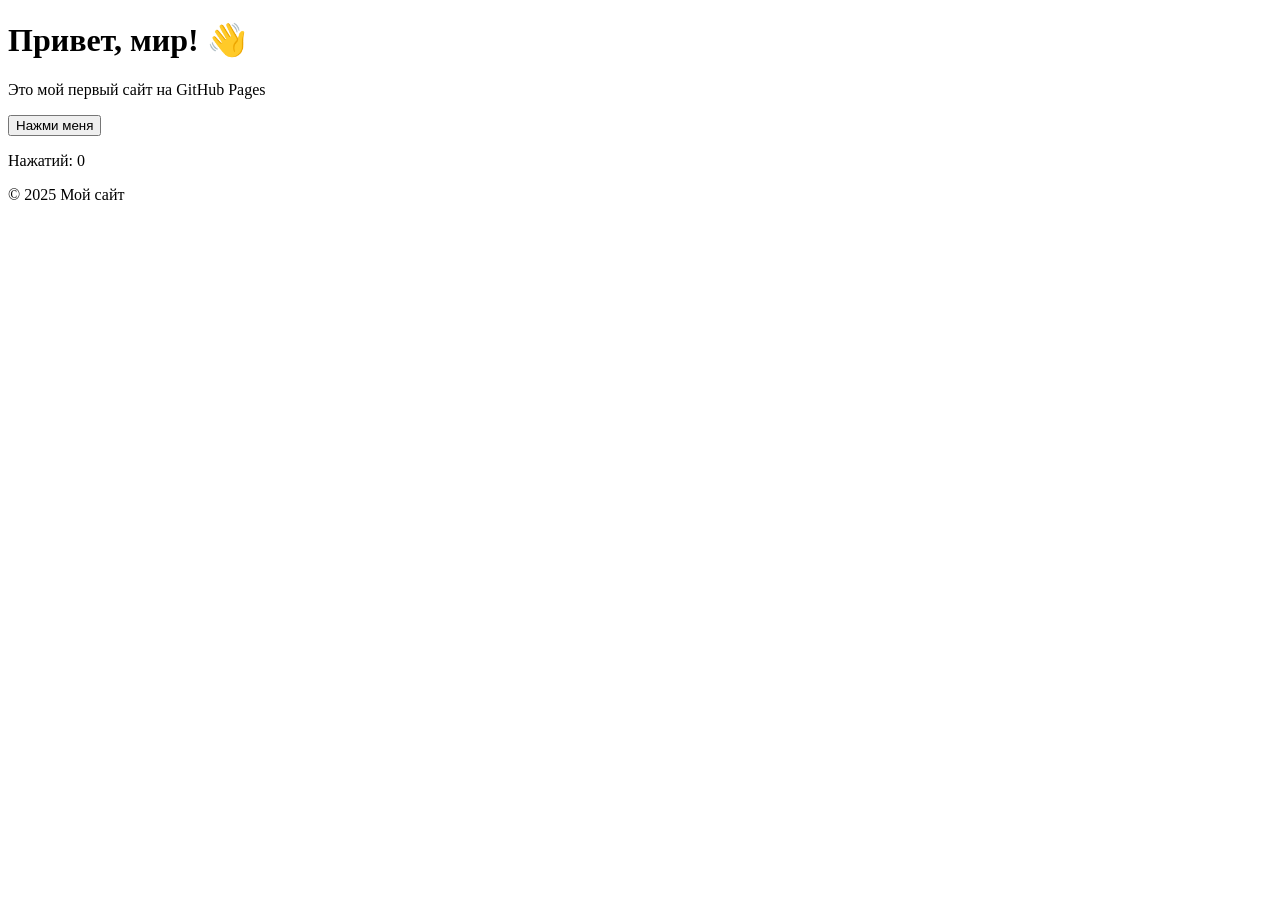
==== index.html @ 42b7839f "Create index.html" ====
<!DOCTYPE html>
<html lang="ru">
<head>
    <meta charset="UTF-8">
    <meta name="viewport" content="width=device-width, initial-scale=1.0">
    <title>Мой первый сайт</title>
    <link rel="stylesheet" href="style.css">
</head>
<body>
    <header>
        <h1>Привет, мир! 👋</h1>
        <p>Это мой первый сайт на GitHub Pages</p>
    </header>
    <main>
        <button id="btn">Нажми меня</button>
        <p id="counter">Нажатий: 0</p>
    </main>
    <footer>
        <p>© 2025 Мой сайт</p>
    </footer>
    <script src="script.js"></script>
</body>
</html>
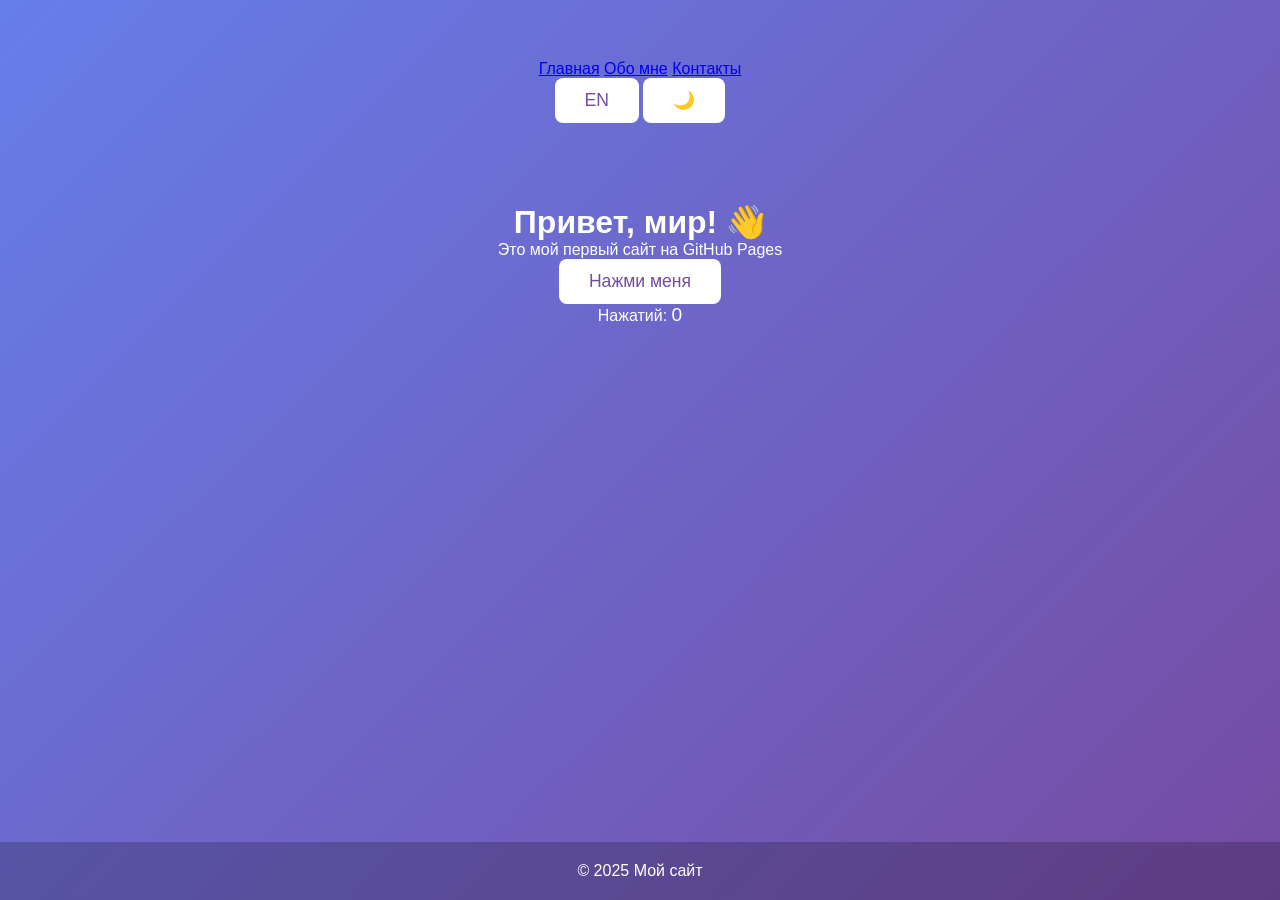
==== commit 4cef0264: "Update index.html" ====
--- a/index.html
+++ b/index.html
@@ -3,21 +3,36 @@
 <head>
     <meta charset="UTF-8">
     <meta name="viewport" content="width=device-width, initial-scale=1.0">
-    <title>Мой первый сайт</title>
+    <title data-ru="Главная" data-en="Home">Главная</title>
     <link rel="stylesheet" href="style.css">
 </head>
 <body>
     <header>
-        <h1>Привет, мир! 👋</h1>
-        <p>Это мой первый сайт на GitHub Pages</p>
+        <nav>
+            <a href="index.html" class="active" data-ru="Главная" data-en="Home">Главная</a>
+            <a href="about.html" data-ru="Обо мне" data-en="About">Обо мне</a>
+            <a href="contacts.html" data-ru="Контакты" data-en="Contacts">Контакты</a>
+        </nav>
+        <div class="controls">
+            <button id="lang-btn" title="Сменить язык">EN</button>
+            <button id="theme-btn" title="Сменить тему">🌙</button>
+        </div>
     </header>
+
     <main>
-        <button id="btn">Нажми меня</button>
-        <p id="counter">Нажатий: 0</p>
+        <h1 data-ru="Привет, мир! 👋" data-en="Hello, world! 👋">Привет, мир! 👋</h1>
+        <p data-ru="Это мой первый сайт на GitHub Pages" data-en="This is my first site on GitHub Pages">Это мой первый сайт на GitHub Pages</p>
+
+        <button id="counter-btn" data-ru="Нажми меня" data-en="Click me">Нажми меня</button>
+        <p id="counter-text"><span data-ru="Нажатий" data-en="Clicks">Нажатий</span>: <span id="counter">0</span></p>
     </main>
+
     <footer>
-        <p>© 2025 Мой сайт</p>
+        <p>© 2025 <span data-ru="Мой сайт" data-en="My site">Мой сайт</span></p>
     </footer>
+
+    <script src="theme.js"></script>
+    <script src="lang.js"></script>
     <script src="script.js"></script>
 </body>
 </html>
--- a/style.css
+++ b/style.css
@@ -0,0 +1,41 @@
+* { margin: 0; padding: 0; box-sizing: border-box; }
+
+body {
+    font-family: Arial, sans-serif;
+    background: linear-gradient(135deg, #667eea, #764ba2);
+    color: #fff;
+    min-height: 100vh;
+    display: flex;
+    flex-direction: column;
+}
+
+header {
+    text-align: center;
+    padding: 60px 20px;
+}
+
+header h1 { font-size: 2.5em; margin-bottom: 10px; }
+
+main {
+    flex: 1;
+    text-align: center;
+    padding: 20px;
+}
+
+button {
+    padding: 12px 30px;
+    font-size: 1.1em;
+    border: none;
+    border-radius: 8px;
+    background: #fff;
+    color: #764ba2;
+    cursor: pointer;
+}
+
+#counter { margin-top: 20px; font-size: 1.2em; }
+
+footer {
+    text-align: center;
+    padding: 20px;
+    background: rgba(0,0,0,0.2);
+}
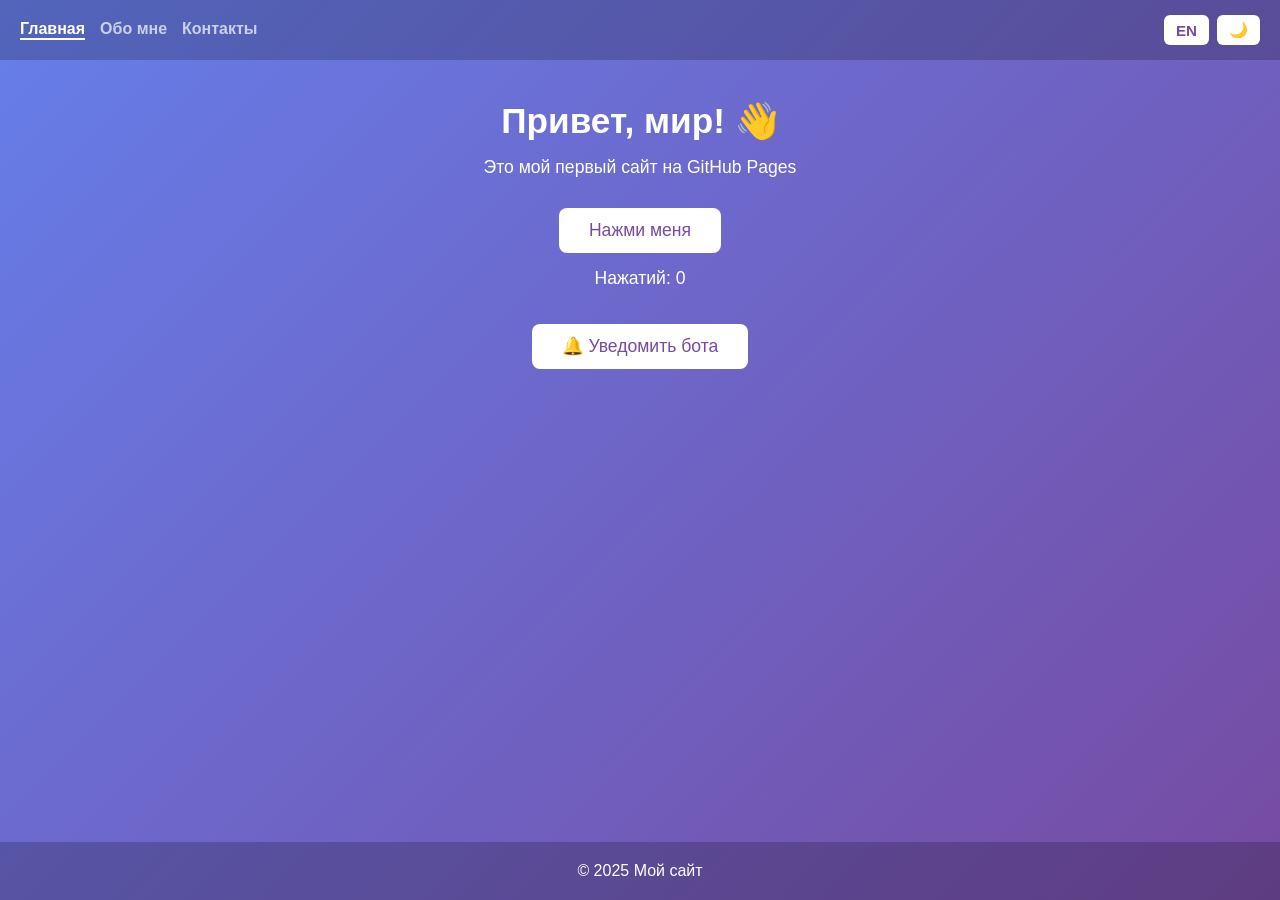
==== commit d456a6c3: "Update index.html" ====
--- a/index.html
+++ b/index.html
@@ -25,6 +25,7 @@
 
         <button id="counter-btn" data-ru="Нажми меня" data-en="Click me">Нажми меня</button>
         <p id="counter-text"><span data-ru="Нажатий" data-en="Clicks">Нажатий</span>: <span id="counter">0</span></p>
+        <button id="notify-btn" style="margin-top:20px;padding:12px 30px;font-size:1.1em;border:none;border-radius:8px;background:#fff;color:#764ba2;cursor:pointer;">🔔 Уведомить бота</button>
     </main>
 
     <footer>
--- a/style.css
+++ b/style.css
@@ -1,41 +1,111 @@
+/* Переменные для светлой темы (по умолчанию) */
+:root {
+    --bg: linear-gradient(135deg, #667eea, #764ba2);
+    --text: #ffffff;
+    --card-bg: rgba(255, 255, 255, 0.15);
+    --btn-bg: #ffffff;
+    --btn-text: #764ba2;
+    --nav-bg: rgba(0, 0, 0, 0.2);
+}
+
+/* Тёмная тема */
+body.dark {
+    --bg: linear-gradient(135deg, #1a1a2e, #16213e);
+    --text: #e0e0e0;
+    --card-bg: rgba(255, 255, 255, 0.08);
+    --btn-bg: #e0e0e0;
+    --btn-text: #1a1a2e;
+    --nav-bg: rgba(0, 0, 0, 0.4);
+}
+
 * { margin: 0; padding: 0; box-sizing: border-box; }
 
 body {
     font-family: Arial, sans-serif;
-    background: linear-gradient(135deg, #667eea, #764ba2);
-    color: #fff;
+    background: var(--bg);
+    color: var(--text);
     min-height: 100vh;
     display: flex;
     flex-direction: column;
+    transition: background 0.3s, color 0.3s;
 }
 
+/* Навигация */
 header {
-    text-align: center;
-    padding: 60px 20px;
+    display: flex;
+    justify-content: space-between;
+    align-items: center;
+    flex-wrap: wrap;
+    gap: 10px;
+    padding: 15px 20px;
+    background: var(--nav-bg);
 }
 
-header h1 { font-size: 2.5em; margin-bottom: 10px; }
+nav { display: flex; gap: 15px; flex-wrap: wrap; }
 
+nav a {
+    color: var(--text);
+    text-decoration: none;
+    font-weight: bold;
+    opacity: 0.7;
+    transition: opacity 0.2s;
+}
+
+nav a:hover { opacity: 1; }
+nav a.active { opacity: 1; border-bottom: 2px solid var(--text); }
+
+.controls { display: flex; gap: 8px; }
+
+.controls button {
+    padding: 6px 12px;
+    font-size: 0.95em;
+    border: none;
+    border-radius: 6px;
+    background: var(--btn-bg);
+    color: var(--btn-text);
+    cursor: pointer;
+    font-weight: bold;
+}
+
+/* Основной контент */
 main {
     flex: 1;
     text-align: center;
-    padding: 20px;
+    padding: 40px 20px;
 }
 
-button {
+main h1 { font-size: 2.2em; margin-bottom: 15px; }
+main p { margin-bottom: 15px; font-size: 1.1em; }
+
+#counter-btn {
     padding: 12px 30px;
     font-size: 1.1em;
     border: none;
     border-radius: 8px;
-    background: #fff;
-    color: #764ba2;
+    background: var(--btn-bg);
+    color: var(--btn-text);
     cursor: pointer;
+    margin: 15px 0;
+    transition: transform 0.2s;
 }
 
-#counter { margin-top: 20px; font-size: 1.2em; }
+#counter-btn:hover { transform: scale(1.05); }
+
+.contacts-list {
+    list-style: none;
+    margin-top: 20px;
+    font-size: 1.1em;
+}
+
+.contacts-list li { margin: 10px 0; }
+.contacts-list a { color: var(--text); }
 
 footer {
     text-align: center;
     padding: 20px;
+    background: var(--nav-bg);
+}footer {
+    text-align: center;
+    padding: 20px;
     background: rgba(0,0,0,0.2);
 }
